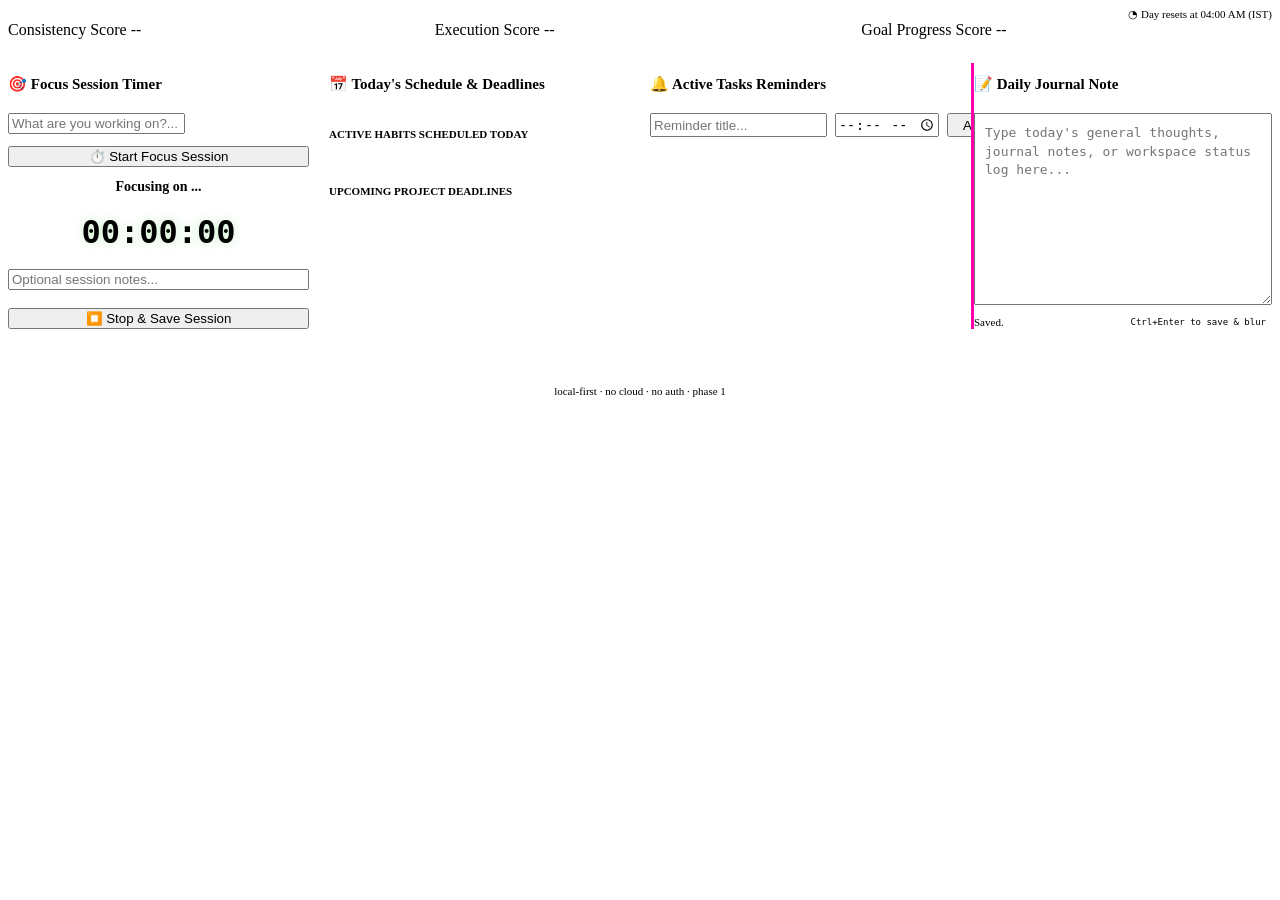
==== frontend/dashboard.html @ 76eca1c0 "refactor: implement resilient multi-provider AI fallback chain & clean codebase" ====
<!DOCTYPE html>
<html lang="en">
<head>
  <meta charset="UTF-8" />
  <meta name="viewport" content="width=device-width, initial-scale=1.0" />
  <title>Dashboard - Productivity Tracker</title>
  <link rel="icon" type="image/svg+xml" href="/static/favicon.svg" />
  <link rel="stylesheet" href="/static/css/style.css" />
  <link rel="stylesheet" href="/static/css/strategic.css" />
</head>
<body>

<!-- Loading overlay -->
<div id="loading-overlay">
  <div class="spinner"></div>
</div>

<div class="app-layout-shell">
  <!-- Sidebar Navigation Container -->
  <nav id="sidebar-nav-container"></nav>

  <!-- Main Content Area -->
  <main class="main-content-area">
    <!-- Day Reset Info Badge -->
    <div style="display: flex; justify-content: flex-end; margin-bottom: var(--space-md);">
      <div class="ui-pill" style="font-size: 11px; gap: 6px;">
        <span class="reset-icon">◔</span>
        <span id="day-reset-indicator">Day resets at 04:00 AM (IST)</span>
      </div>
    </div>

    <!-- Scoring Engine Panel -->
    <div class="scores-panel-container" style="display: grid; grid-template-columns: repeat(auto-fit, minmax(220px, 1fr)); gap: 16px; margin-bottom: 24px;">
      <div class="ui-metric-card" style="border-left: 3px solid var(--green);">
        <span class="ui-metric-card__label">Consistency Score</span>
        <span class="ui-metric-card__value" id="score-consistency" style="color: var(--green);">--</span>
      </div>
      <div class="ui-metric-card" style="border-left: 3px solid var(--warning);">
        <span class="ui-metric-card__label">Execution Score</span>
        <span class="ui-metric-card__value" id="score-execution" style="color: var(--warning);">--</span>
      </div>
      <div class="ui-metric-card" style="border-left: 3px solid var(--info);">
        <span class="ui-metric-card__label">Goal Progress Score</span>
        <span class="ui-metric-card__value" id="score-goal-progress" style="color: var(--info);">--</span>
      </div>
    </div>

    <!-- Today's Focus & Execution Center -->
    <section class="strategic-section" id="today-center-section" style="margin-top: 16px; margin-bottom: 24px;">
      <div style="display: grid; grid-template-columns: repeat(auto-fit, minmax(300px, 1fr)); gap: 20px;">
        
        <!-- Column 1: Focus Session Engine -->
        <div class="ui-card" style="border-left: 3px solid var(--green); display: flex; flex-direction: column;">
          <h2 style="font-size: 15px; font-weight: 600; color: var(--text); margin-bottom: 12px; border-bottom: 1px solid var(--border-subtle); padding-bottom: 8px;">🎯 Focus Session Timer</h2>
          <div id="active-focus-container" style="display: flex; flex-direction: column; gap: 12px; flex: 1; justify-content: center;">
            <div id="focus-idle-state">
              <input type="text" id="focus-session-title-input" class="ui-form-input" placeholder="What are you working on?..." style="margin-bottom: 12px;" />
              <button class="ui-btn ui-btn-primary" id="btn-start-focus" style="width: 100%;">⏱️ Start Focus Session</button>
            </div>
            
            <div id="focus-active-state" class="hidden" style="text-align: center; display: flex; flex-direction: column; gap: 10px;">
              <div id="focus-active-title" style="font-weight: 600; font-size: 14px; color: var(--text);">Focusing on ...</div>
              <div id="focus-active-timer" style="font-size: 32px; font-weight: 700; color: var(--green); font-family: monospace; text-shadow: 0 0 10px rgba(84, 209, 79, 0.3); margin: 8px 0;">00:00:00</div>
              <input type="text" id="focus-session-notes-input" class="ui-form-input" placeholder="Optional session notes..." style="margin-bottom: 8px;" />
              <button class="ui-btn ui-btn-danger" id="btn-stop-focus" style="width: 100%;">⏹️ Stop & Save Session</button>
            </div>
          </div>
        </div>
        
        <!-- Column 2: Today's Tasks & Deadlines -->
        <div class="ui-card" style="border-left: 3px solid var(--info); display: flex; flex-direction: column;">
          <h2 style="font-size: 15px; font-weight: 600; color: var(--text); margin-bottom: 12px; border-bottom: 1px solid var(--border-subtle); padding-bottom: 8px;">📅 Today's Schedule & Deadlines</h2>
          <div style="display: flex; flex-direction: column; gap: 12px; flex: 1;">
            <div id="today-tasks-container">
              <h4 style="font-size: 11px; text-transform: uppercase; color: var(--muted); margin-bottom: 8px; font-weight: 600;">Active Habits Scheduled Today</h4>
              <div id="today-tasks-list" style="display: flex; flex-direction: column; gap: 6px; max-height: 120px; overflow-y: auto;">
                <!-- Habits active today -->
              </div>
            </div>
            <div id="upcoming-deadlines-container" style="border-top: 1px solid var(--border); padding-top: 10px;">
              <h4 style="font-size: 11px; text-transform: uppercase; color: var(--muted); margin-bottom: 8px; font-weight: 600;">Upcoming Project Deadlines</h4>
              <div id="today-deadlines-list" style="display: flex; flex-direction: column; gap: 6px; max-height: 100px; overflow-y: auto;">
                <!-- Project countdown alert entries -->
              </div>
            </div>
          </div>
        </div>
        
        <!-- Column 3: Active Reminders Widget -->
        <div class="ui-card" style="border-left: 3px solid var(--warning); display: flex; flex-direction: column;">
          <h2 style="font-size: 15px; font-weight: 600; color: var(--text); margin-bottom: 12px; border-bottom: 1px solid var(--border-subtle); padding-bottom: 8px;">🔔 Active Tasks Reminders</h2>
          <div style="display: flex; flex-direction: column; gap: 12px; flex: 1;">
            <!-- Quick Add Reminder -->
            <div style="display: flex; gap: 8px;">
              <input type="text" id="reminder-title-input" class="ui-form-input" placeholder="Reminder title..." />
              <input type="time" id="reminder-time-input" class="ui-form-input" style="width: 110px;" />
              <button class="ui-btn ui-btn-primary" id="btn-add-reminder" style="padding: 0 14px;">Add</button>
            </div>
            <!-- Active Reminders list -->
            <div id="today-reminders-list" style="display: flex; flex-direction: column; gap: 8px; max-height: 180px; overflow-y: auto; flex: 1;">
              <!-- Incomplete reminders listed here -->
            </div>
          </div>
        </div>

        <!-- Column 4: Daily Journal Note -->
        <div class="ui-card" style="border-left: 3px solid #ff00aa; display: flex; flex-direction: column;">
          <h2 style="font-size: 15px; font-weight: 600; color: var(--text); margin-bottom: 12px; border-bottom: 1px solid var(--border-subtle); padding-bottom: 8px;">📝 Daily Journal Note</h2>
          <div style="display: flex; flex-direction: column; gap: 10px; flex: 1;">
            <textarea id="today-journal-input" class="ui-form-input" placeholder="Type today's general thoughts, journal notes, or workspace status log here..." style="flex: 1; resize: vertical; min-height: 100px; padding: 10px; font-size: 13px; line-height: 1.4;" maxlength="1000"></textarea>
            <div style="display:flex; justify-content:space-between; align-items:center;">
              <span id="journal-save-status" style="font-size: 11px; color: var(--muted);">Saved.</span>
              <kbd style="background: rgba(255,255,255,0.05); border-radius: 4px; padding: 2px 6px; font-size: 9px; font-family: monospace; color: var(--muted); border: 1px solid var(--border);">Ctrl+Enter to save & blur</kbd>
            </div>
          </div>
        </div>
        
      </div>
    </section>

    <footer class="app-footer" style="margin-top: 40px; padding-top: 16px; border-top: 1px solid var(--border); font-size: 11px; color: var(--muted-2); text-align: center;">
      local-first · no cloud · no auth · phase 1
    </footer>
  </main>
</div>

<script type="module" src="/static/js/navigation.js"></script>
<script type="module">
  import { initProductivityOS } from "/static/js/productivity_os.js";
  initProductivityOS();
</script>
</body>
</html>
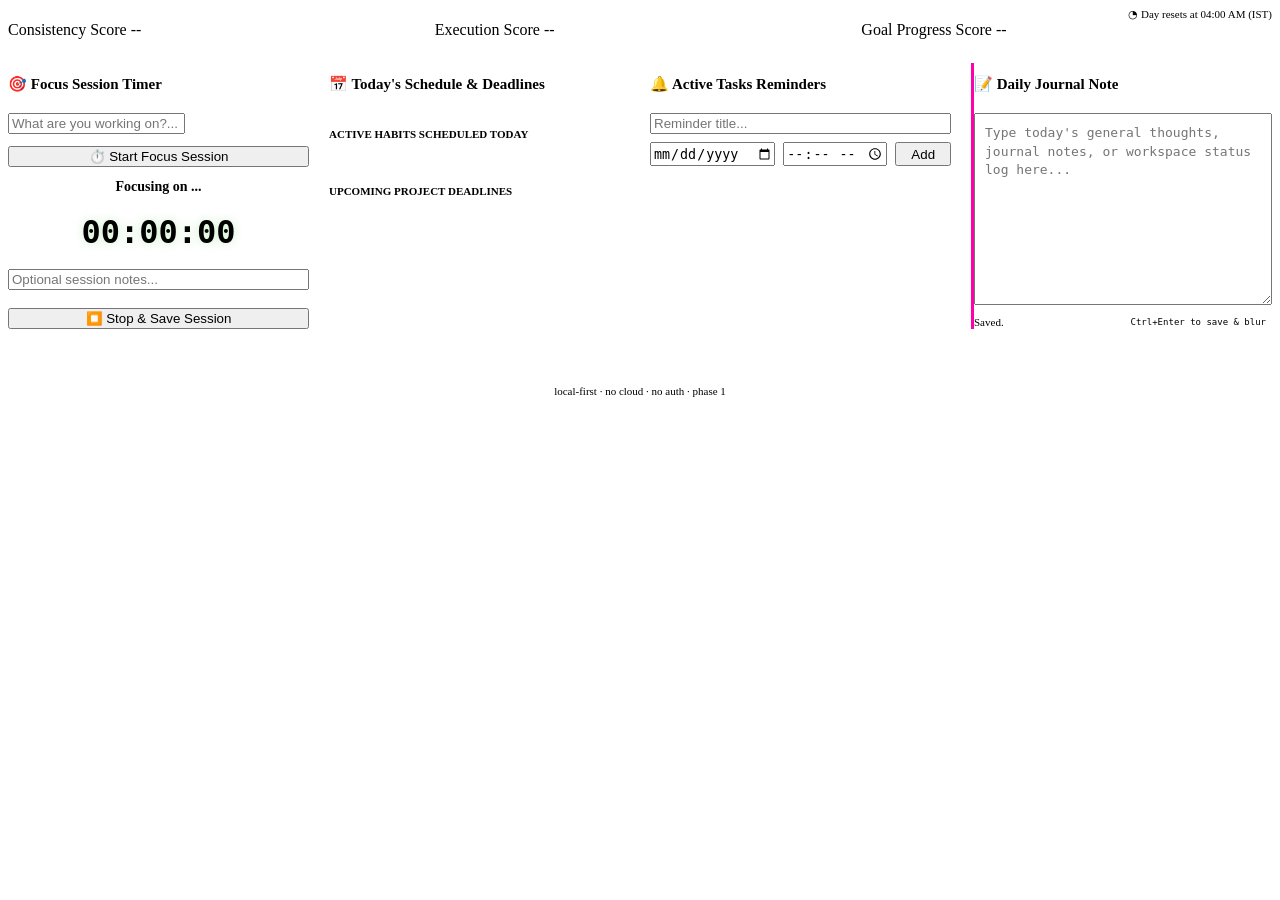
==== commit 054419e5: "Implement flexible reminder system and sticky notes board with draggable/gesture rotation" ====
--- a/frontend/dashboard.html
+++ b/frontend/dashboard.html
@@ -91,10 +91,13 @@
           <h2 style="font-size: 15px; font-weight: 600; color: var(--text); margin-bottom: 12px; border-bottom: 1px solid var(--border-subtle); padding-bottom: 8px;">🔔 Active Tasks Reminders</h2>
           <div style="display: flex; flex-direction: column; gap: 12px; flex: 1;">
             <!-- Quick Add Reminder -->
-            <div style="display: flex; gap: 8px;">
+            <div style="display: flex; flex-direction: column; gap: 8px;">
               <input type="text" id="reminder-title-input" class="ui-form-input" placeholder="Reminder title..." />
-              <input type="time" id="reminder-time-input" class="ui-form-input" style="width: 110px;" />
-              <button class="ui-btn ui-btn-primary" id="btn-add-reminder" style="padding: 0 14px;">Add</button>
+              <div style="display: flex; gap: 8px;">
+                <input type="date" id="reminder-date-input" class="ui-form-input" style="flex: 1;" />
+                <input type="time" id="reminder-time-input" class="ui-form-input" style="width: 110px;" />
+                <button class="ui-btn ui-btn-primary" id="btn-add-reminder" style="padding: 0 14px;">Add</button>
+              </div>
             </div>
             <!-- Active Reminders list -->
             <div id="today-reminders-list" style="display: flex; flex-direction: column; gap: 8px; max-height: 180px; overflow-y: auto; flex: 1;">
